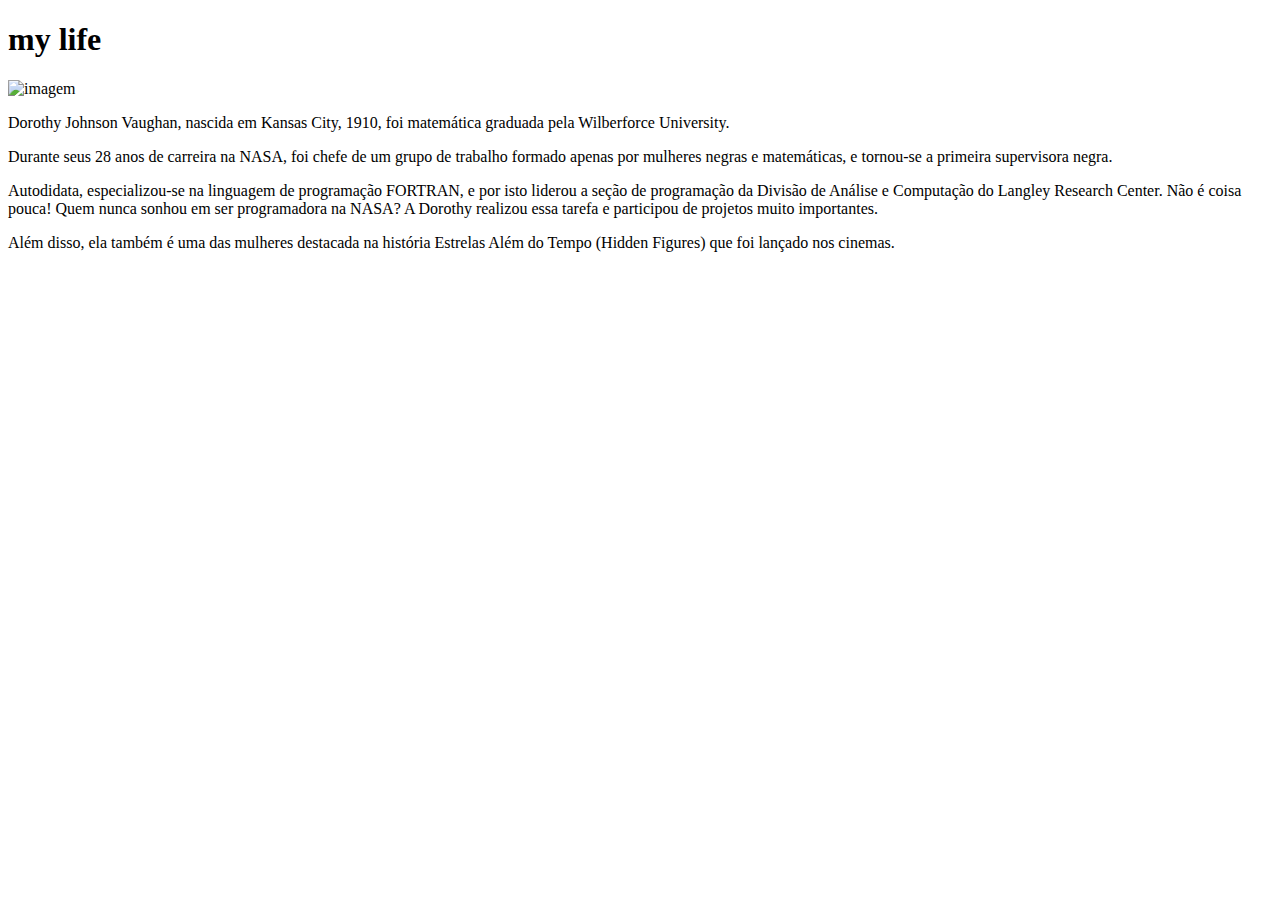
==== index.html @ 2f264238 "07/11" ====
<!DOCTYPE html>
<html lang="pt-br">
<head> 
        <meta charset="UTF-8">
		<title> my life </title>
        <link rel="stylesheet" href="style.css">
</head>
<body>

        <h1 id="titulo"> my life </h1>
        <img src="dorothy.jpg" alt="imagem">

        <br>
        <p>Dorothy Johnson Vaughan, nascida em Kansas City, 1910, foi matemática graduada 
        pela Wilberforce University.</p>

        
        <p>Durante seus 28 anos de carreira na NASA, foi chefe de um grupo de trabalho 
        formado apenas por mulheres negras e matemáticas, e tornou-se a primeira 
        supervisora negra. </p>
        
        <p>Autodidata, especializou-se na linguagem de programação FORTRAN, e por isto
         liderou a seção de programação da Divisão de Análise e Computação do Langley 
         Research Center. Não é coisa pouca! Quem nunca sonhou em ser programadora na 
         NASA? A Dorothy realizou essa tarefa e participou de projetos muito 
         importantes.</p>
        
        <p>Além disso, ela também é uma das mulheres destacada na história Estrelas Além 
        do Tempo (Hidden Figures) que foi lançado nos cinemas.</p>
</body>
</html>
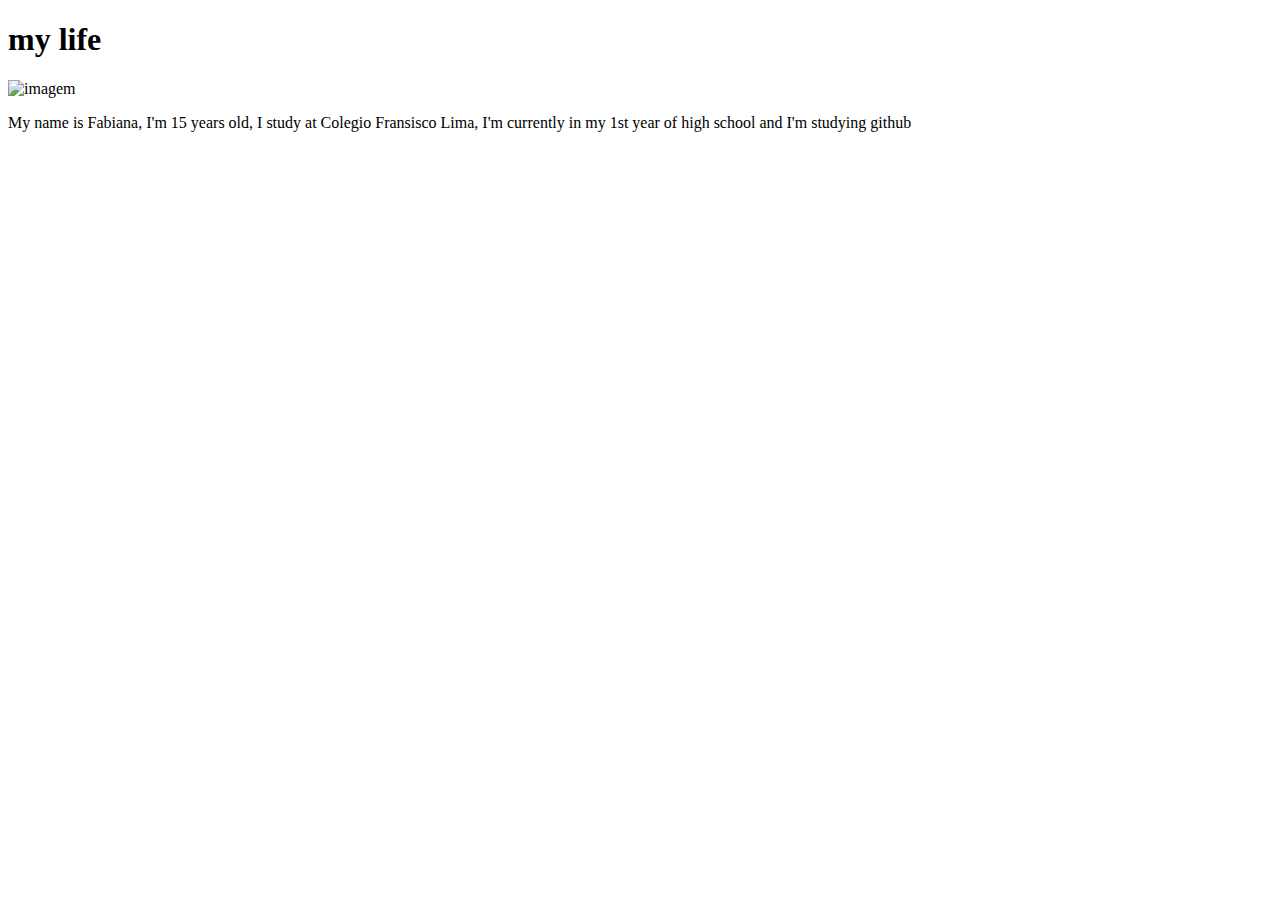
==== commit ec6a264c: "09/11" ====
--- a/index.html
+++ b/index.html
@@ -8,24 +8,9 @@
 <body>
 
         <h1 id="titulo"> my life </h1>
-        <img src="dorothy.jpg" alt="imagem">
+        <img src="imagem.html" alt="imagem">
 
         <br>
-        <p>Dorothy Johnson Vaughan, nascida em Kansas City, 1910, foi matemática graduada 
-        pela Wilberforce University.</p>
-
-        
-        <p>Durante seus 28 anos de carreira na NASA, foi chefe de um grupo de trabalho 
-        formado apenas por mulheres negras e matemáticas, e tornou-se a primeira 
-        supervisora negra. </p>
-        
-        <p>Autodidata, especializou-se na linguagem de programação FORTRAN, e por isto
-         liderou a seção de programação da Divisão de Análise e Computação do Langley 
-         Research Center. Não é coisa pouca! Quem nunca sonhou em ser programadora na 
-         NASA? A Dorothy realizou essa tarefa e participou de projetos muito 
-         importantes.</p>
-        
-        <p>Além disso, ela também é uma das mulheres destacada na história Estrelas Além 
-        do Tempo (Hidden Figures) que foi lançado nos cinemas.</p>
+        <p>My name is Fabiana, I'm 15 years old, I study at Colegio Fransisco Lima, I'm currently in my 1st year of high school and I'm studying github</p>
 </body>
 </html>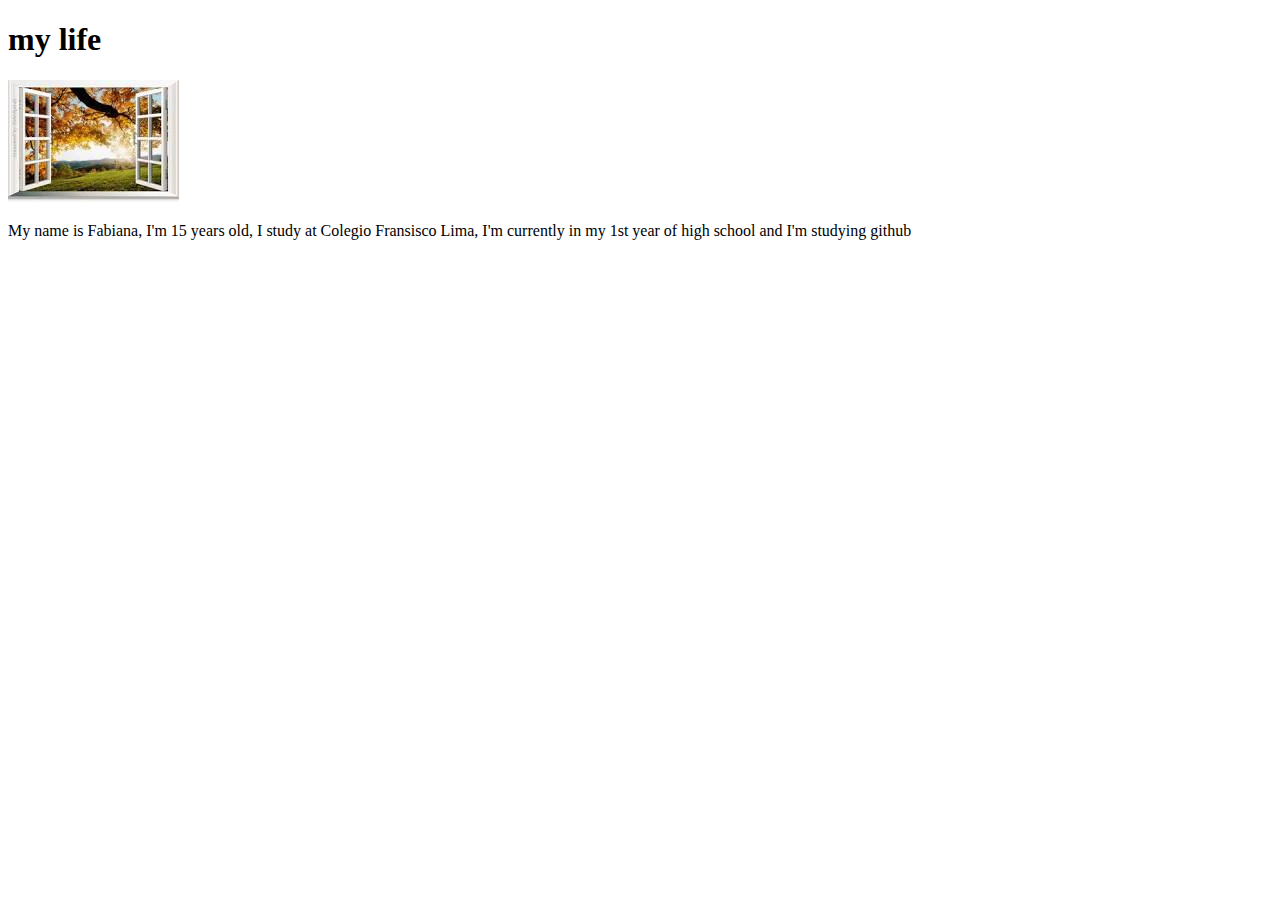
==== commit 0c4b41d4: "21/11" ====
--- a/index.html
+++ b/index.html
@@ -8,7 +8,7 @@
 <body>
 
         <h1 id="titulo"> my life </h1>
-        <img src="imagem.html" alt="imagem">
+        <img src="images.jpeg" alt="imagem">
 
         <br>
         <p>My name is Fabiana, I'm 15 years old, I study at Colegio Fransisco Lima, I'm currently in my 1st year of high school and I'm studying github</p>
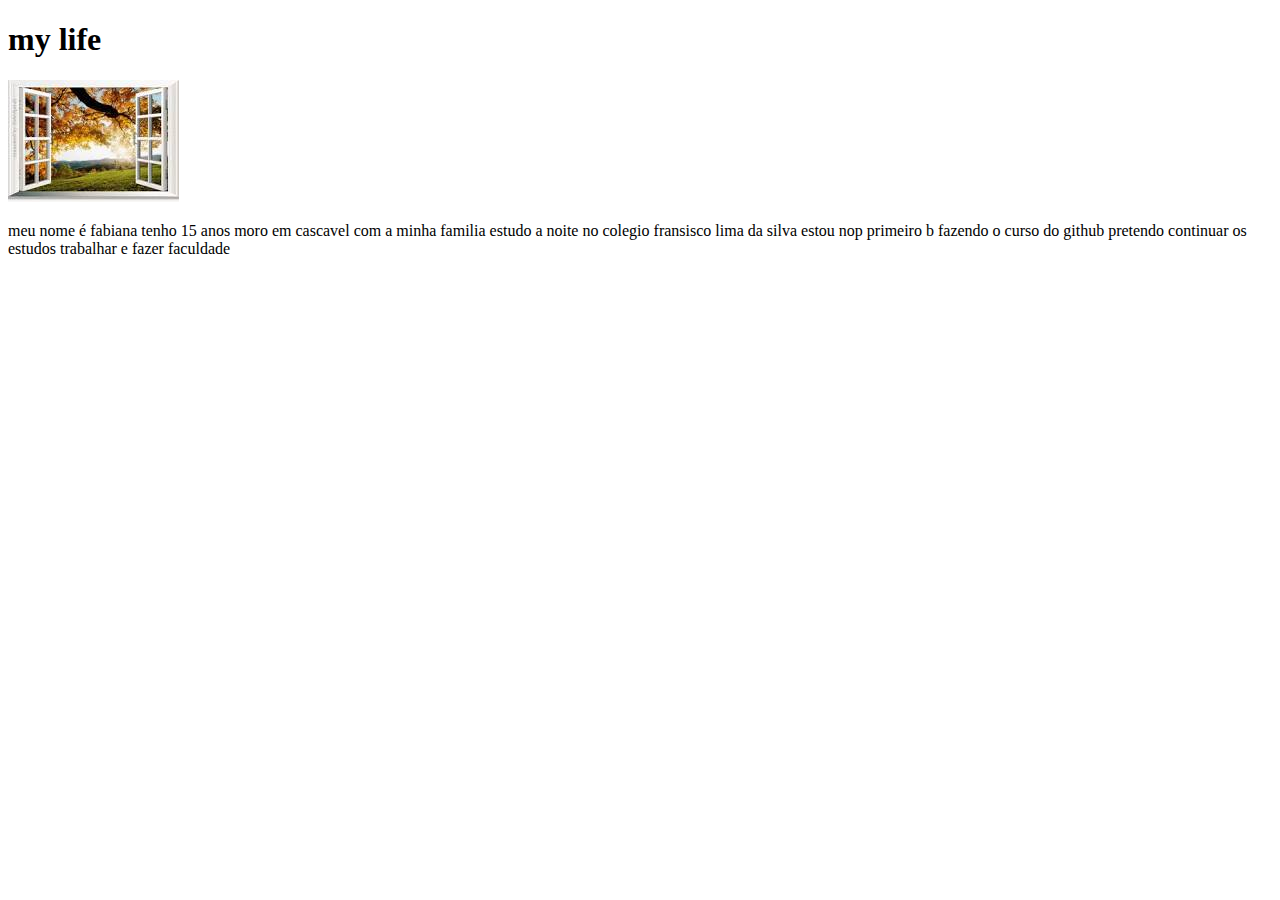
==== commit 254e8aeb: "23/11" ====
--- a/index.html
+++ b/index.html
@@ -11,6 +11,6 @@
         <img src="images.jpeg" alt="imagem">
 
         <br>
-        <p>My name is Fabiana, I'm 15 years old, I study at Colegio Fransisco Lima, I'm currently in my 1st year of high school and I'm studying github</p>
+        <p> meu nome é fabiana tenho 15 anos moro em cascavel com a minha familia  estudo a noite no colegio fransisco lima da silva estou nop primeiro b  fazendo o curso do github pretendo continuar os estudos trabalhar e fazer faculdade </p>
 </body>
 </html>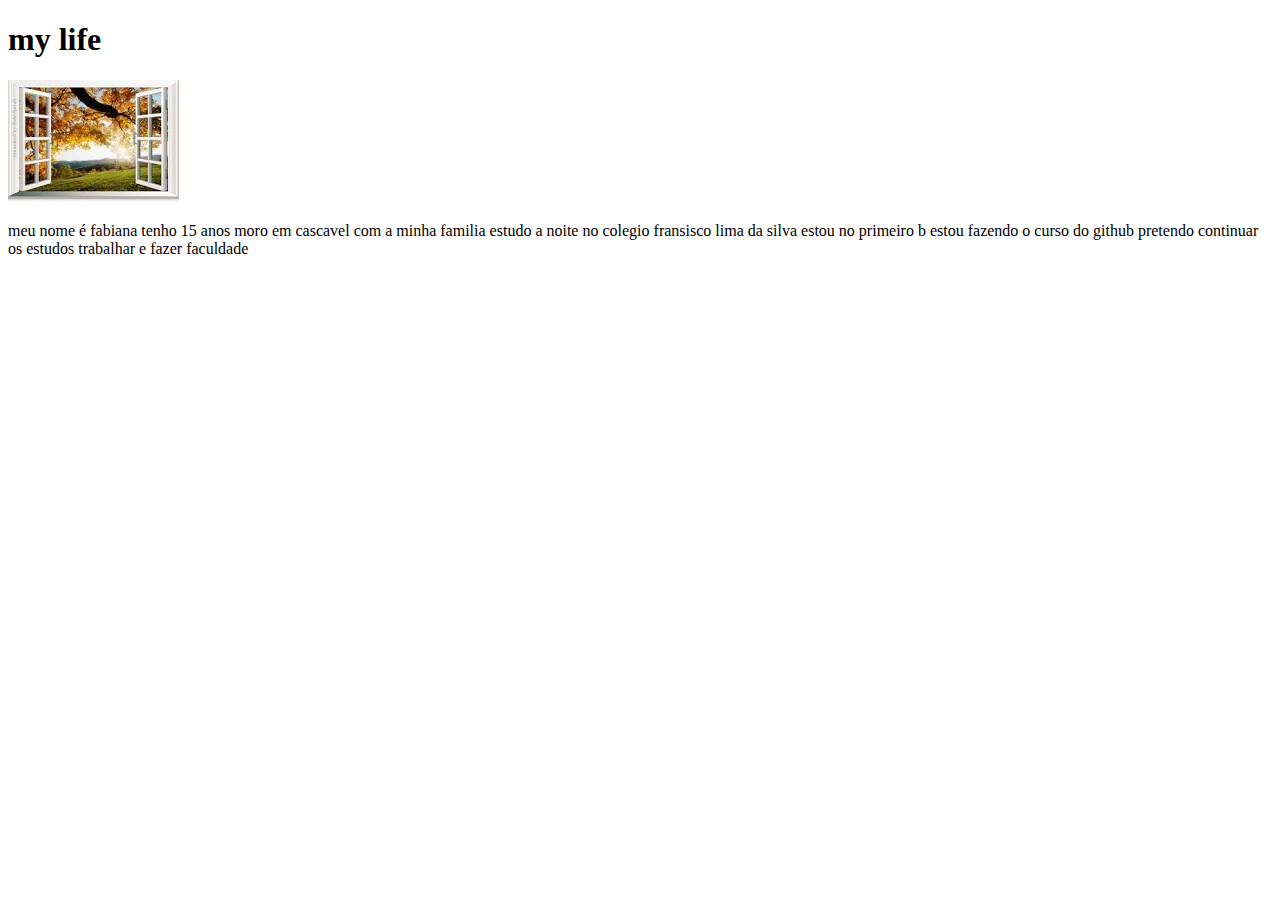
==== commit 1ae2a780: "23/11" ====
--- a/index.html
+++ b/index.html
@@ -11,6 +11,6 @@
         <img src="images.jpeg" alt="imagem">
 
         <br>
-        <p> meu nome é fabiana tenho 15 anos moro em cascavel com a minha familia  estudo a noite no colegio fransisco lima da silva estou nop primeiro b  fazendo o curso do github pretendo continuar os estudos trabalhar e fazer faculdade </p>
+        <p> meu nome é fabiana tenho 15 anos moro em cascavel com a minha familia  estudo a noite no colegio fransisco lima da silva estou no primeiro b estou fazendo o curso do github pretendo continuar os estudos trabalhar e fazer faculdade </p>
 </body>
 </html>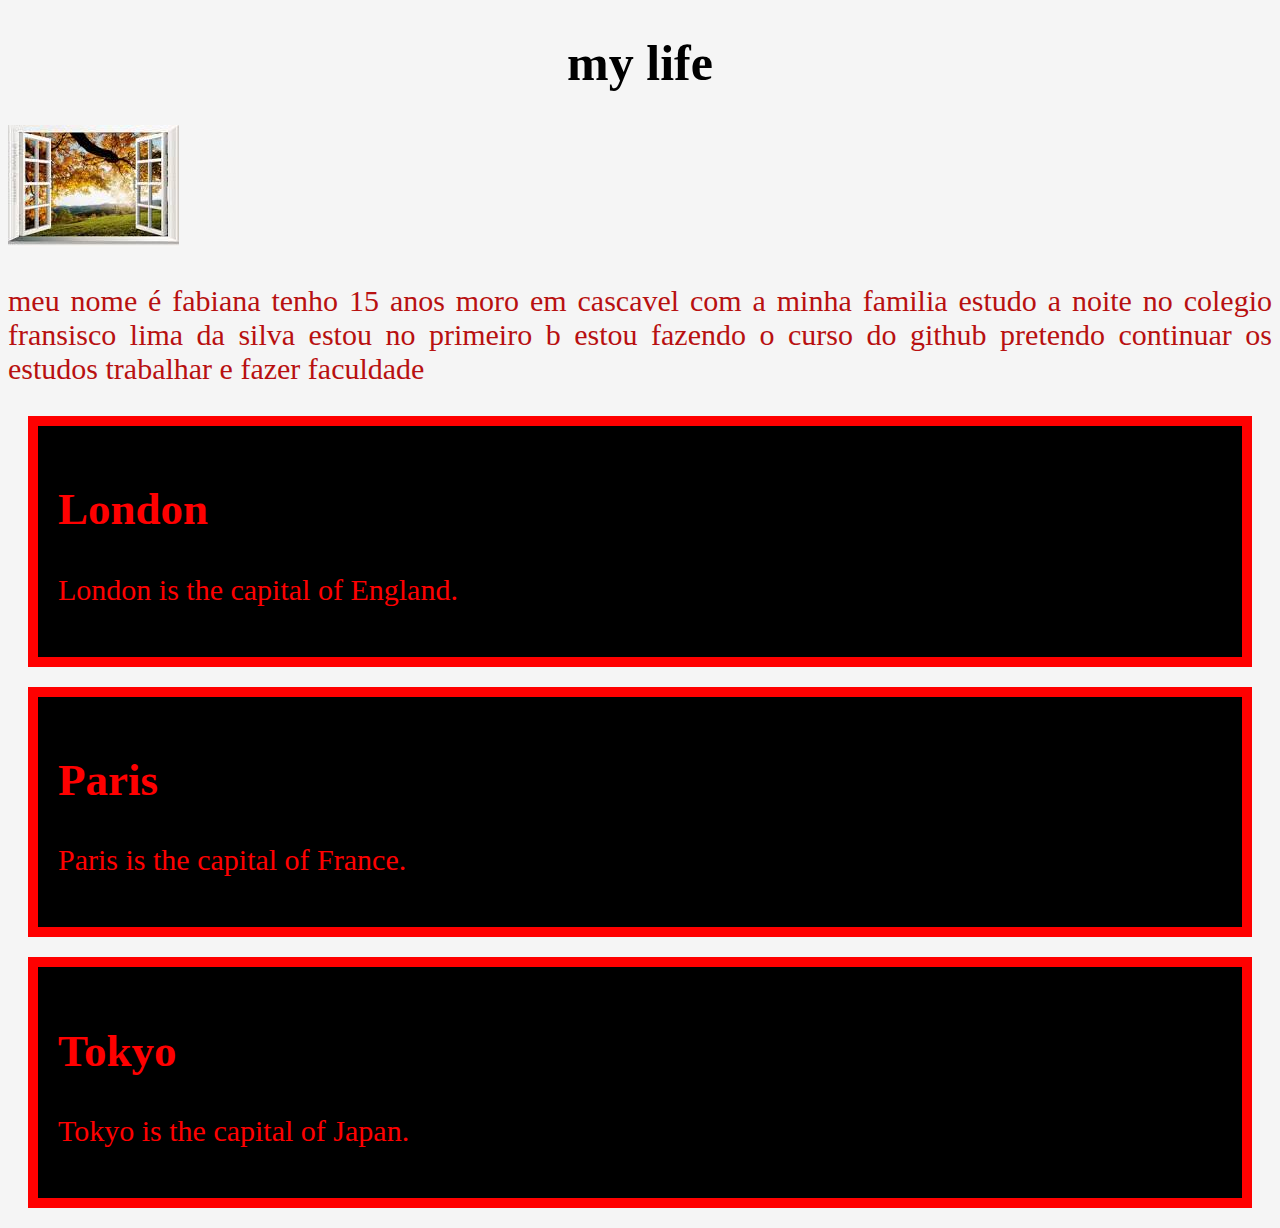
==== commit 0741e636: "5" ====
--- a/index.html
+++ b/index.html
@@ -12,5 +12,38 @@
 
         <br>
         <p> meu nome é fabiana tenho 15 anos moro em cascavel com a minha familia  estudo a noite no colegio fransisco lima da silva estou no primeiro b estou fazendo o curso do github pretendo continuar os estudos trabalhar e fazer faculdade </p>
+        <html>
+                <head>
+                <style>
+                .city {
+                  background-color:black;
+                  color: red;
+                  border: 10px solid red;
+                  margin: 20px;
+                  padding: 20px;
+                }
+                </style>
+                </head>
+                <body>
+                
+                <div class="city">
+                <h2>London</h2>
+                <p>London is the capital of England.</p>
+                </div> 
+                
+                <div class="city">
+                <h2>Paris</h2>
+                <p>Paris is the capital of France.</p>
+                </div>
+                
+                <div class="city">
+                <h2>Tokyo</h2>
+                <p>Tokyo is the capital of Japan.</p>
+                </div>
+                
+                </body>
+                </html>
+                
+                
 </body>
 </html>--- a/style.css
+++ b/style.css
@@ -0,0 +1,12 @@
+body{
+    background-color:rgb(245, 245, 245);
+
+font-size: 30px;
+text-align: justify;
+color:rgb(184, 16, 16);
+}
+h1 { 
+    color:rgb(0, 0, 0);
+    font-size: 50px;
+    text-align: center;
+}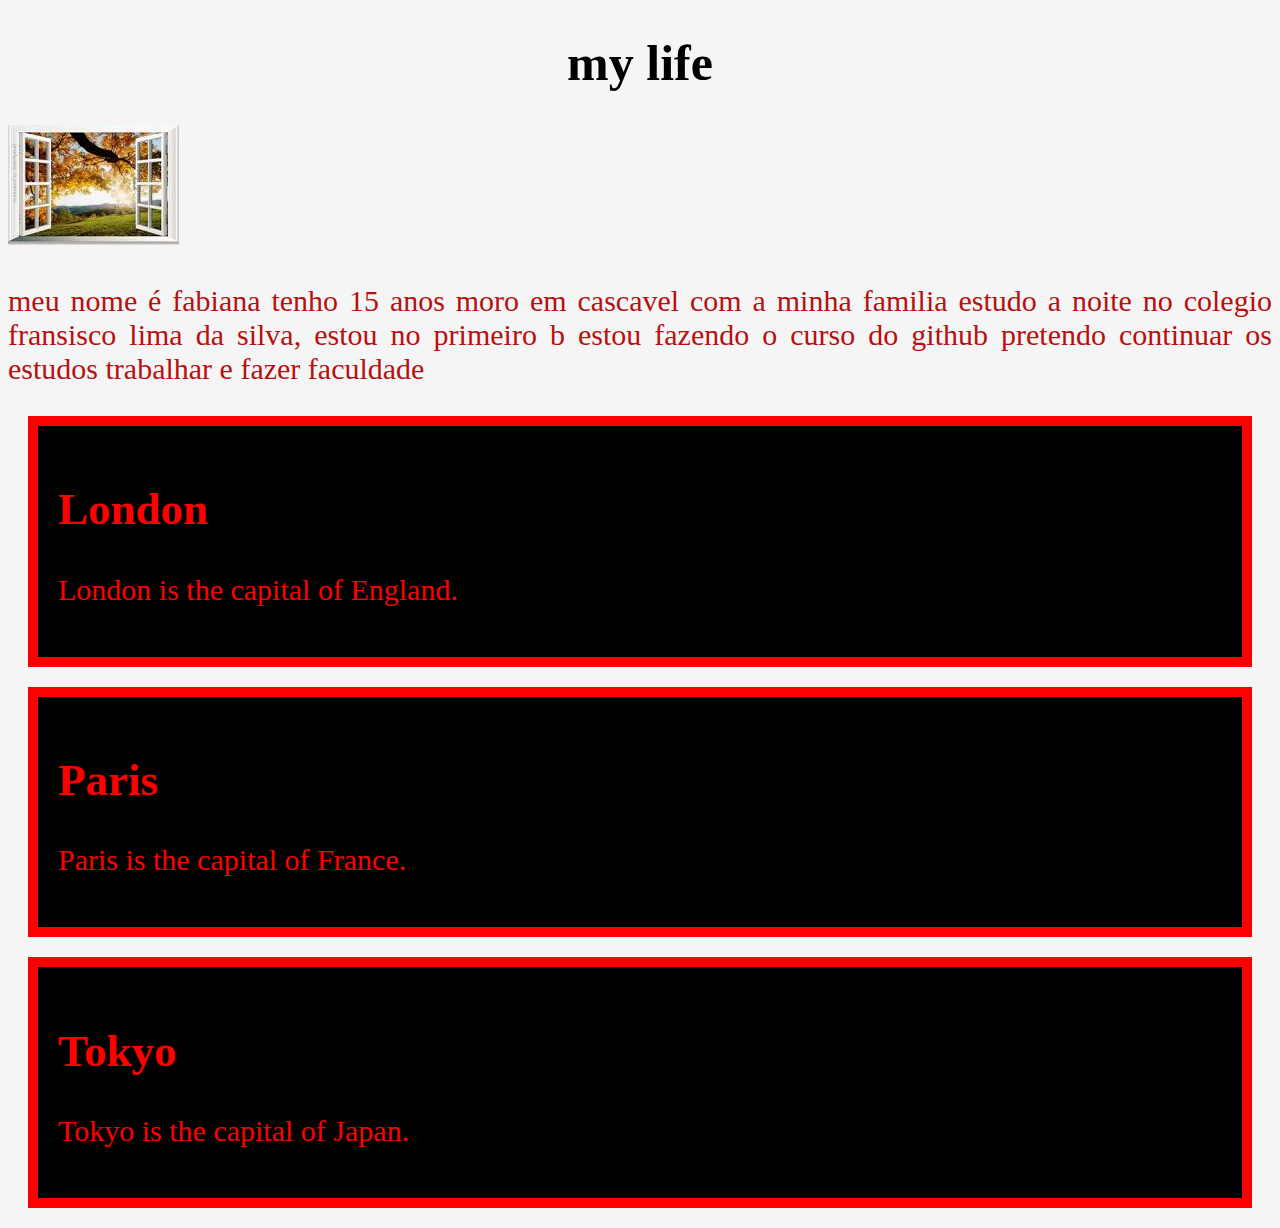
==== commit 9a3d3866: "05" ====
--- a/index.html
+++ b/index.html
@@ -11,7 +11,7 @@
         <img src="images.jpeg" alt="imagem">
 
         <br>
-        <p> meu nome é fabiana tenho 15 anos moro em cascavel com a minha familia  estudo a noite no colegio fransisco lima da silva estou no primeiro b estou fazendo o curso do github pretendo continuar os estudos trabalhar e fazer faculdade </p>
+        <p> meu nome é fabiana tenho 15 anos moro em cascavel com a minha familia  estudo a noite no colegio fransisco lima da silva, estou no primeiro b estou fazendo o curso do github pretendo continuar os estudos trabalhar e fazer faculdade </p>
         <html>
                 <head>
                 <style>
